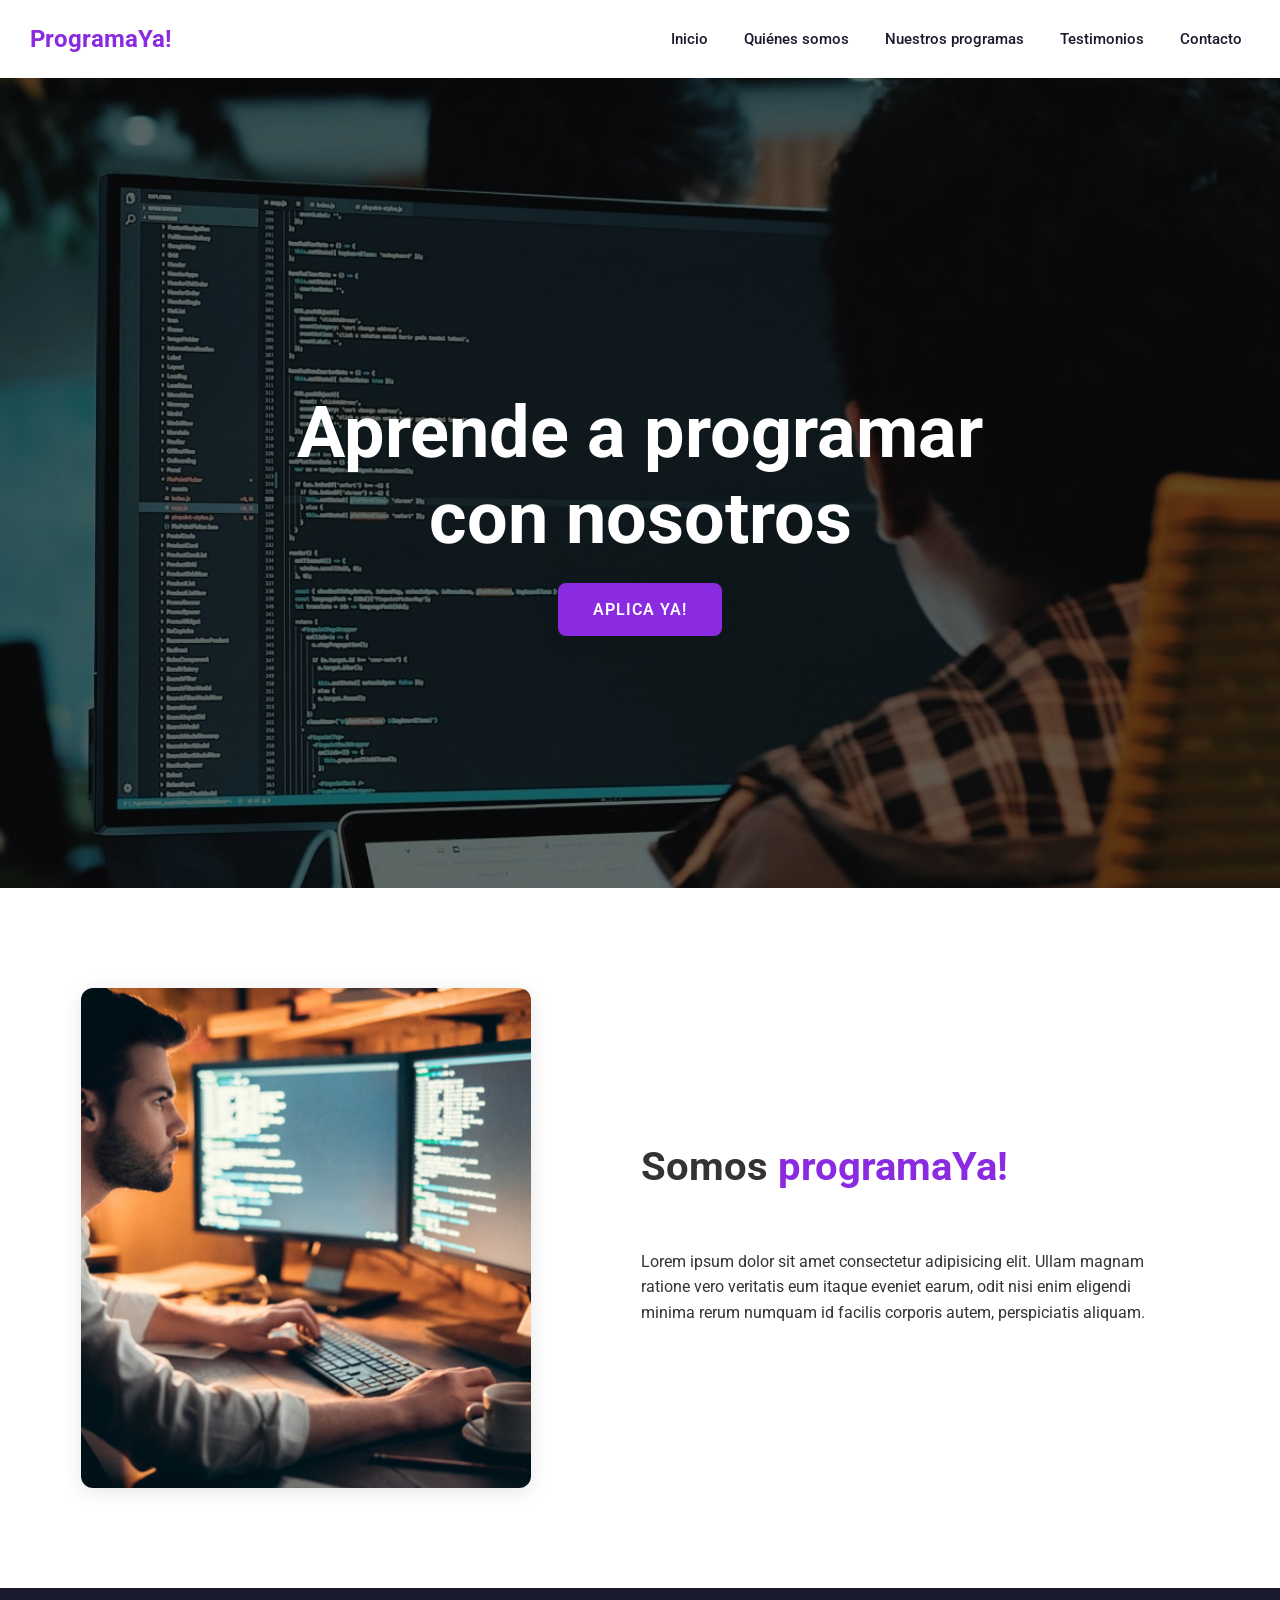
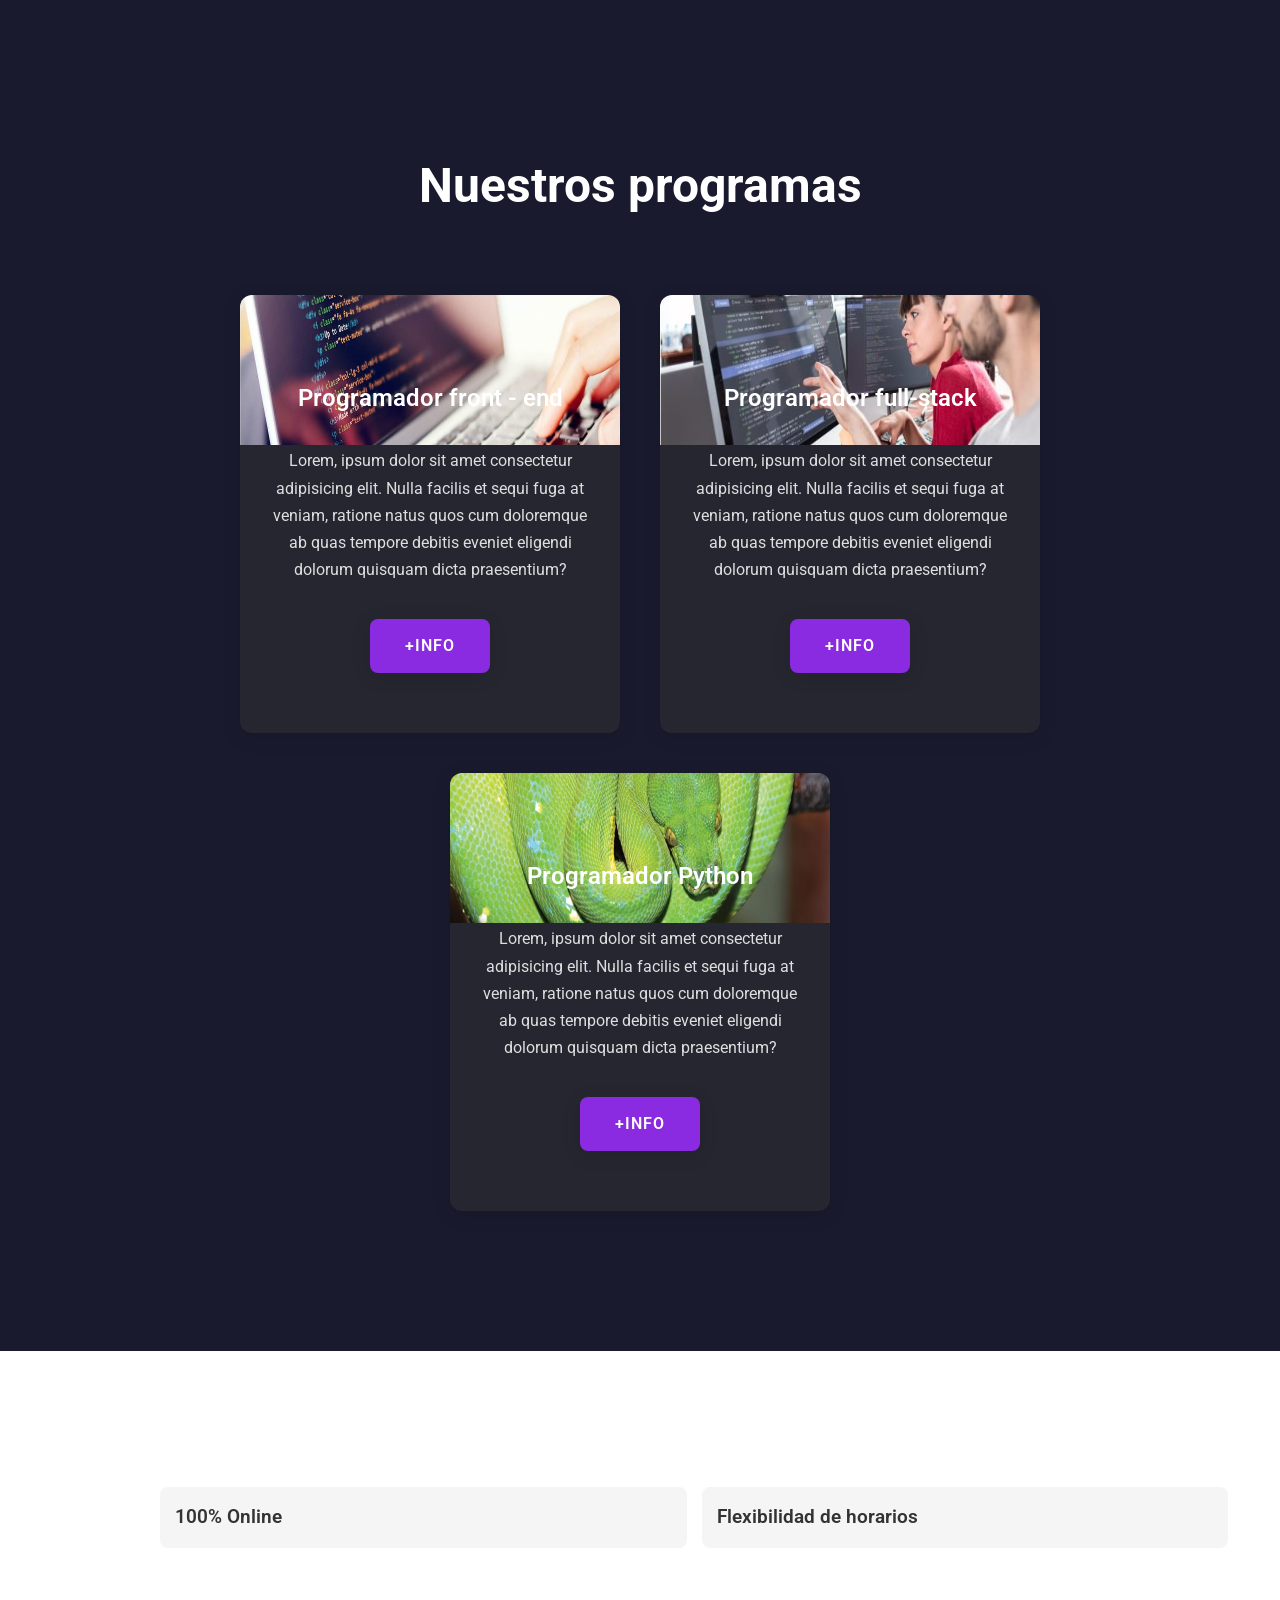
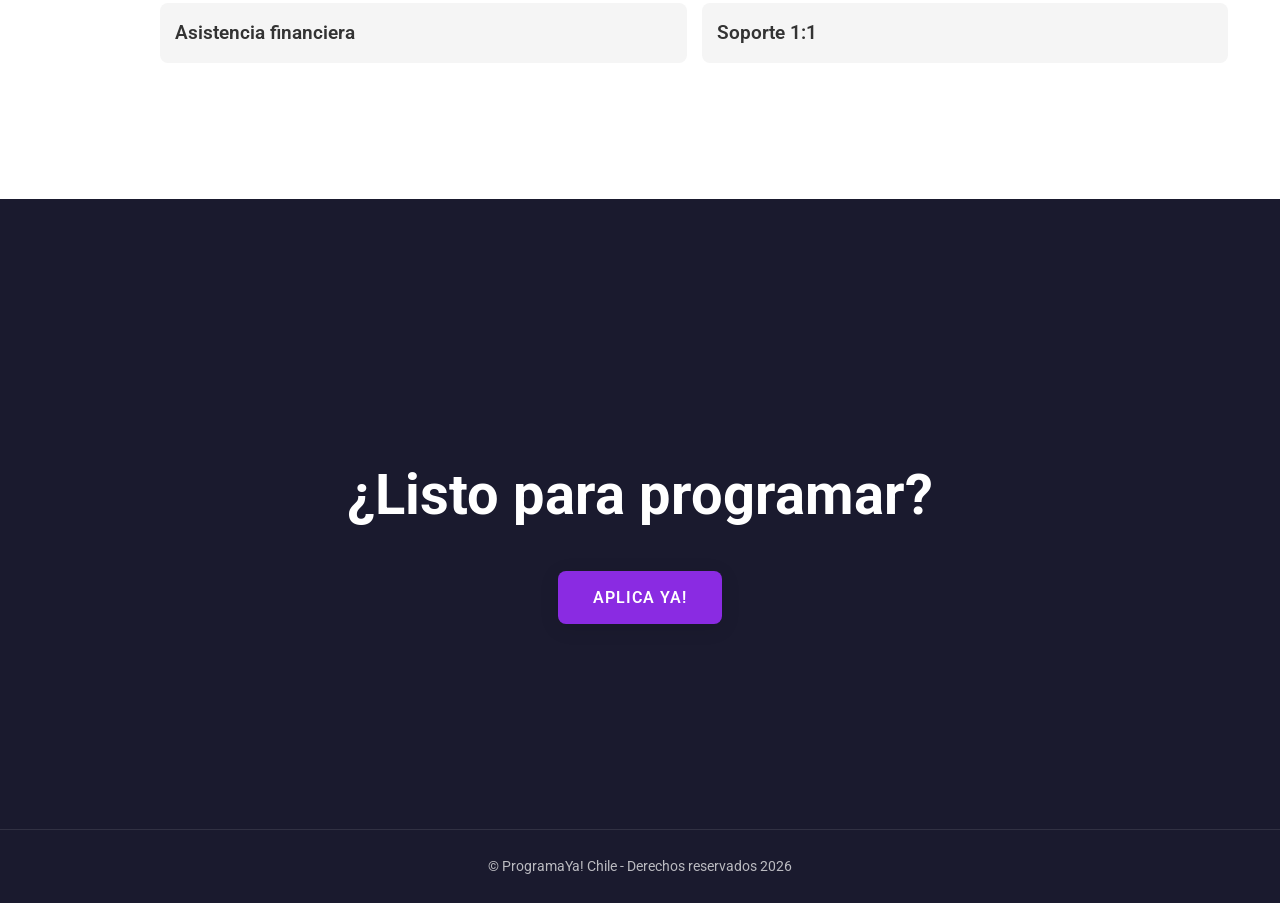
==== index.html @ 59000d9f "Initial commit - ProgramaYa! website" ====
<!DOCTYPE html>
<html lang="es">
  <head>
    <meta charset="UTF-8" />
    <meta name="viewport" content="width=device-width, initial-scale=1.0" />
    <meta name="description" content="Aprende a programar con ProgramaYa! Cursos de Front-end, Full-stack y Python. 100% Online con soporte personalizado." />
    <meta name="keywords" content="programación, cursos de programación, front-end, full-stack, python, desarrollo web" />
    <meta name="author" content="ProgramaYa!" />
    <meta name="robots" content="index, follow" />
    <title>ProgramaYa! - Aprende a Programar</title>
    <link rel="stylesheet" href="index.css" />
    <link rel="preconnect" href="https://fonts.googleapis.com">
    <link rel="preconnect" href="https://fonts.gstatic.com" crossorigin>
    <link href="https://fonts.googleapis.com/css2?family=Roboto:wght@300;400;700&display=swap" rel="stylesheet">
  </head>
  <body>
    <header>
      <div class="container">
        <p class="logo">ProgramaYa!</p>
        <nav>
          <a href="index.html">Inicio</a>
          <a href="#somos-proya">Quiénes somos</a>
          <a href="programas.html">Nuestros programas</a>
          <a href="testimonios.html">Testimonios</a>
          <a href="contacto.html">Contacto</a>
        </nav>
      </div>
    </header>
    <section id="hero">
      <h1>Aprende a programar <br />con nosotros</h1>
      <a href="contacto.html" class="btn">APLICA YA!</a>
    </section>
    <section id="somos-proya">
      <div class="container">
        <div class="container-img"></div>
        <div class="texto">
          <h2>Somos <strong class="color-acento">programaYa!</strong></h2>
          <p>
            Lorem ipsum dolor sit amet consectetur adipisicing elit. Ullam
            magnam ratione vero veritatis eum itaque eveniet earum, odit nisi
            enim eligendi minima rerum numquam id facilis corporis autem,
            perspiciatis aliquam.
          </p>
        </div>
      </div>
    </section>
    <section id="nuestros-programas">
      <div class="container">
        <h2>Nuestros programas</h2>
        <div class="programas">
          <div class="carta">
            <h3>Programador front  - end</h3>
            <p>
              Lorem, ipsum dolor sit amet consectetur adipisicing elit. Nulla
              facilis et sequi fuga at veniam, ratione natus quos cum doloremque
              ab quas tempore debitis eveniet eligendi dolorum quisquam dicta
              praesentium?
            </p>
            <a href="programas.html" class="btn">+info</a>
          </div>
          <div class="carta">
            <h3>Programador full-stack</h3>
            <p>
              Lorem, ipsum dolor sit amet consectetur adipisicing elit. Nulla
              facilis et sequi fuga at veniam, ratione natus quos cum doloremque
              ab quas tempore debitis eveniet eligendi dolorum quisquam dicta
              praesentium?
            </p>
            <a href="programas.html" class="btn">+info</a>
          </div>
          <div class="carta">
            <h3>Programador Python</h3>
            <p>
              Lorem, ipsum dolor sit amet consectetur adipisicing elit. Nulla
              facilis et sequi fuga at veniam, ratione natus quos cum doloremque
              ab quas tempore debitis eveniet eligendi dolorum quisquam dicta
              praesentium?
            </p>
            <a href="programas.html" class="btn">+info</a>
          </div>
        </div>
      </div>
    </section>
      <section id="caracteristicas">
        <div class="container">
          <ul>
            <li>100% Online</li>
            <li>Flexibilidad de horarios</li>
            <li>Asistencia financiera</li>
            <li>Soporte 1:1</li>
          </ul>
        </div>
      </section>
      <section id="final">
        <h2>¿Listo para programar?</h2>
        <a href="contacto.html" class="btn">APLICA YA!</a>
      </section>
      <footer>
        <div class="container">
          <p>&copy; ProgramaYa! Chile - Derechos reservados 2026</p>
        </div>
      </footer>
  </body>
</html>
---- index.css ----
* {
    box-sizing: border-box;
}

:root {
    --primary: blueviolet;
    --primary-dark: rgb(101, 64, 144);
    --dark: #1a1a2e;
    --light: #f5f5f5;
    --gray: #666;
    --white: #fff;
    --shadow: 0 4px 20px rgba(0, 0, 0, 0.1);
    --shadow-hover: 0 8px 30px rgba(138, 43, 226, 0.2);
}

body {
    margin: 0;
    font-family: 'Roboto', sans-serif;
    color: #333;
    line-height: 1.6;
    background-color: var(--white);
}

h1 { font-size: 3em; font-weight: 700;}
h2 { font-size: 2.5em; font-weight: 700;}
h3 { font-size: 1.5em; font-weight: 600;}
p { font-size: 1em;}
ul { list-style-type: none;}
li { font-size: 1.5em;}
  
button {
    transition: all 0.3s ease;
    font-size: 1em;
    font-weight: 600;
    padding: 14px 35px;
    border-radius: 8px;
    border: none;
    box-shadow: var(--shadow);
    color: #fff;
    background-color: var(--primary);
    cursor: pointer;
    text-transform: uppercase;
    letter-spacing: 1px;
}

button:hover {
    background-color: var(--primary-dark);
    transform: translateY(-2px);
    box-shadow: var(--shadow-hover);
}

body {
    margin: 0;
    font-family: 'Roboto', sans-serif;
}

h1 { font-size: 3em;}
h2 { font-size: 2.5em;}
h3 { font-size: 1.5em;}
p { font-size: 1em;}
ul { list-style-type: none;}
li { font-size: 1.5em;}
 
button {
    transition: background-color 0.3s ease;
    font-size: 1.5em;
    padding: 10px 30px;
    border-radius: 15px;
    border: solid 1px rgba(0, 0, 0, 0.5);
    box-shadow:  2px 2px 2px rgba(0, 0, 0, 0.5);
    color: #fff;
    background-color: blueviolet;
    cursor:  pointer;
    text-decoration: none;
    display: inline-block;
}

.btn {
    transition: all 0.3s ease;
    font-size: 1em;
    font-weight: 600;
    padding: 14px 35px;
    border-radius: 8px;
    border: none;
    box-shadow: var(--shadow);
    color: #fff;
    background-color: var(--primary);
    cursor: pointer;
    text-decoration: none;
    display: inline-block;
    text-transform: uppercase;
    letter-spacing: 1px;
}

.btn:hover {
    background-color: var(--primary-dark);
    transform: translateY(-2px);
    box-shadow: var(--shadow-hover);
}

button:hover {
    background-color: rgb(101, 64, 144);
}

.btn:hover {
    background-color: rgb(101, 64, 144);
}


.container {
    max-width: 1400px;
    margin: auto;
}

header {
    background-color: var(--white);
    box-shadow: var(--shadow);
    position: sticky;
    top: 0;
    z-index: 1000;
}

header .logo {
    margin: 0;
    padding: 20px 30px;
    color: var(--primary);
    font-size: 1.5em;
    font-weight: 700;
}

header .container {
    display: flex;
    flex-direction: column;
    align-items: center;
}

header nav {
    display: flex;
    flex-direction: column;
    align-items: center;
    padding-bottom: 20px;
}

header nav a  {
    transition: all 0.3s ease;
    padding: 10px 18px;
    text-decoration: none;
    color: var(--dark);
    font-weight: 500;
    font-size: 0.95em;
}

header nav a:hover {
    color: var(--primary);
}

#hero {
    display: flex;
    flex-direction: column;
    align-items: center;
    text-align: center;
    height: 90vh;
    justify-content: center;
    background-image: linear-gradient(
        0deg,
        rgba(0, 0 ,0, 0.5),
        rgba(0, 0, 0, 0.5)
    )
    ,url(media/hero.jpg);
    background-repeat: no-repeat;
    background-size: cover;
    background-position: center center;
    padding: 0 20px;
}

#hero h1 {
    color: #fff;
    margin-bottom: 20px;
    line-height: 1.2;
}

#hero p {
    color: rgba(255, 255, 255, 0.9);
    font-size: 1.3em;
    margin-bottom: 30px;
    max-width: 600px;
}

#hero button {
    font-size: 1.1em;
}

#somos-proya .container {
    text-align: center;
    padding: 100px 12px;
    max-width: 1200px;
    margin: 0 auto;
}

.color-acento {
    color: var(--primary);
}

#nuestros-programas {
   background-color: var(--dark);
   color: #fff;
   text-align: center;
   padding: 100px 0;
}

#nuestros-programas .container {
    padding: 20px 12px;
    max-width: 1400px;
    margin: 0 auto;
}

#nuestros-programas p {
    display: none;
}

.carta:first-child {
    background-image: linear-gradient(
        0deg,
        rgba(0, 0, 0, 0.5),
        rgba(0, 0, 0, 0.5)
    )
    ,url(media/front-end.jpg);
    background-size: cover;
    background-position: center center;
}

.carta:nth-child(2) {
    background-image: linear-gradient(
        0deg, 
        rgba(0, 0, 0, 0.5),
        rgba(0, 0, 0, 0.5)
    )
    ,url(media/full-stack.jpg);
    background-size: cover;
    background-position: center center;
}

.carta:nth-child(3) {
    background-image: linear-gradient(
        0deg,
        rgba(0, 0, 0, 0.5),
        rgba(0, 0, 0, 0.5)
    )
    ,url(media/python.jpg);
    background-size: cover;
    background-position: center center;

}

#nuestros-programas .carta {
    padding: 60px 30px;
    margin: 20px;
    border-radius: 12px;
    transition: transform 0.3s ease, box-shadow 0.3s ease;
    background-color: rgba(255, 255, 255, 0.05);
}

#nuestros-programas .carta:hover {
    transform: translateY(-10px);
    box-shadow: 0 20px 40px rgba(0, 0, 0, 0.3);
}

#nuestros-programas .carta h3 {
    margin-bottom: 20px;
    font-size: 1.5em;
}

#nuestros-programas .carta p {
    line-height: 1.7;
    opacity: 0.85;
}

#nuestros-programas .carta button {
    margin-top: 20px;
    font-size: 0.9em;
    padding: 12px 25px;
}

#caracteristicas .container {
    text-align: center;
    padding: 100px 12px;
    max-width: 1200px;
    margin: 0 auto;
}

#caracteristicas li {
    margin: 20px 0;
    font-weight: 600;
    font-size: 1.2em;
    padding: 15px;
    background-color: var(--light);
    border-radius: 8px;
    transition: all 0.3s ease;
}

#caracteristicas li:hover {
    background-color: var(--primary);
    color: var(--white);
    transform: scale(1.02);
}

#final {
    background-color: var(--dark);
    color: #fff;
    display: flex;
    flex-direction: column;
    align-items: center;
    height: 70vh;
    justify-content: center;
    text-align: center;
    padding: 0 20px;
}

#final h2 {
    font-size: 2.5em;
    margin-bottom: 30px;
}

footer {
    background-color: var(--dark);
    border-top: 1px solid rgba(255, 255, 255, 0.1);
}

footer p {
    margin: 0;
    color: rgba(255, 255, 255, 0.7);
    padding: 25px;
    text-align: center;
    font-size: 0.9em;
}

footer .container {
    display: flex;
    justify-content: center;
    height: auto;
    align-items: center;
}

@media screen and (min-width: 700px) {
    header .container {
        flex-direction: row;
        justify-content: space-between;
        max-width: 1400px;
        margin: 0 auto;
    }
    header nav {
        flex-direction: row;
         padding-bottom: 0;
         padding-right: 20px;
    }

    #hero h1 {
        font-size: 4rem;
    }
    
    #hero p {
        font-size: 1.5em;
    }

    #somos-proya .container {
        display: flex;
        justify-content: space-evenly;
        align-items: center;
        gap: 50px;
    }

    #somos-proya .texto {
        width: 50%;
        max-width: 700px;
        text-align: initial;
        padding: 30px;
        display: flex;
        flex-direction: column;
        justify-content: center;
    }

    #somos-proya h2 {
        margin-top: 0;
    }

    #somos-proya .container-img {
        background-image: url(media/somos-proya.jpg);
        height: 450px;
        width: 400px;
        background-size: cover;
        background-position: center center;
        border-radius: 12px;
        box-shadow: var(--shadow);
    }

    #nuestros-programas h2 {
        font-size: 3rem;
        margin-bottom: 50px;
    }

    #nuestros-programas .programas {
        display: flex;
        justify-content: center;
        flex-wrap: wrap;
    }

    .carta:first-child{
        background-image: url(media/front-end-cropped.jpg);
    }
    .carta:nth-child(2) {
        background-image: url(media/full-stack-cropped.jpg);
    }
    .carta:nth-child(3) {
        background-image: url(media/python-cropped.jpg);
    }

    #nuestros-programas h3 {
        font-size: 1.5rem;
    }

    #nuestros-programas p {
        display: block;
       padding-bottom: 20px;
       margin-top: 30px;
    }

    #nuestros-programas .carta {
        background-size: 100% 150px;
        background-repeat: no-repeat;
        background-position-y: 0;
        background-color: rgba(50, 50, 50, 0.5);
        box-shadow: var(--shadow);
        max-width: 380px;
    }
    #caracteristicas  {
    }
    

    #caracteristicas .container  {
        text-align: initial;
        padding-left: 80px;
    }
    
    #caracteristicas ul {
        display: grid;
        grid-template-columns: repeat(2, 1fr);
        gap: 15px;
    }
    
    #final h2 {
        font-size: 3.5rem;
    }

    #final button {
        font-size: 1.2rem;
    }
    footer .container {
        justify-content: center;
    }

}

@media screen and (min-width: 1200px) {
    #hero h1 {
        font-size: 4.5rem;
    }
    
    #somos-proya .container-img {
        height: 500px;
        width: 450px;
    }
}

/* Estilos para página de contacto */
#contacto-hero {
    display: flex;
    flex-direction: column;
    align-items: center;
    text-align: center;
    height: 40vh;
    justify-content: center;
    background-image: linear-gradient(
        0deg,
        rgba(0, 0,0,0.5),
        rgba(0, 0,0,0.5)
    )
    ,url(media/hero.jpg);
    background-repeat: no-repeat;
    background-size: cover;
    background-position: center center;
}

#contacto-hero h1 {
    color: #fff;
    font-size: 3em;
    margin-bottom: 10px;
}

#contacto-hero p {
    color: rgba(255, 255, 255, 0.9);
    font-size: 1.2em;
}

#contacto {
    padding: 80px 12px;
    background-color: #fff;
}

.contacto-grid {
    display: flex;
    flex-direction: column;
    gap: 40px;
    max-width: 1200px;
    margin: 0 auto;
}

.contacto-info {
    padding: 40px;
    background-color: var(--light);
    border-radius: 12px;
    box-shadow: var(--shadow);
}

.contacto-info h2 {
    color: var(--primary);
    margin-top: 0;
    margin-bottom: 30px;
}

.info-item {
    margin-bottom: 30px;
}

.info-item h3 {
    color: var(--primary);
    margin-bottom: 8px;
    font-size: 1.1em;
}

.info-item p {
    margin: 0;
    color: #333;
    font-size: 1em;
}

.contacto-form {
    padding: 40px;
    background-color: var(--light);
    border-radius: 12px;
    box-shadow: var(--shadow);
}

.contacto-form h2 {
    color: var(--primary);
    margin-top: 0;
    margin-bottom: 30px;
}

.form-group {
    margin-bottom: 25px;
}

.form-group label {
    display: block;
    margin-bottom: 10px;
    font-weight: 600;
    color: #333;
    font-size: 0.95em;
}

.form-group input,
.form-group select,
.form-group textarea {
    width: 100%;
    padding: 14px;
    border: 2px solid #e0e0e0;
    border-radius: 8px;
    font-family: 'Roboto', sans-serif;
    font-size: 1em;
    box-sizing: border-box;
    transition: all 0.3s ease;
}

.form-group input:focus,
.form-group select:focus,
.form-group textarea:focus {
    outline: none;
    border-color: var(--primary);
    box-shadow: 0 0 0 3px rgba(138, 43, 226, 0.1);
}

.form-group textarea {
    resize: vertical;
    min-height: 120px;
}

#mapa {
    padding: 80px 12px;
    text-align: center;
    background-color: var(--light);
}

#mapa h2 {
    color: var(--primary);
    margin-bottom: 30px;
}

.mapa-placeholder {
    width: 100%;
    height: 450px;
    background-color: #e0e0e0;
    border-radius: 12px;
    display: flex;
    align-items: center;
    justify-content: center;
    box-shadow: var(--shadow);
}

.mapa-placeholder p {
    color: #666;
    font-size: 1.2em;
}

@media screen and (min-width: 768px) {
    .contacto-grid {
        flex-direction: row;
    }
    
    .contacto-info,
    .contacto-form {
        flex: 1;
    }
    
    #contacto-hero h1 {
        font-size: 3.5em;
    }
}

/* Estilos para página de programas */
#programas-hero {
    display: flex;
    flex-direction: column;
    align-items: center;
    text-align: center;
    height: 40vh;
    justify-content: center;
    background-image: linear-gradient(
        0deg,
        rgba(0, 0,0,0.5),
        rgba(0, 0,0,0.5)
    )
    ,url(media/hero.jpg);
    background-repeat: no-repeat;
    background-size: cover;
    background-position: center center;
}

#programas-hero h1 {
    color: #fff;
    font-size: 3em;
    margin-bottom: 10px;
}

#programas-hero p {
    color: rgba(255, 255, 255, 0.9);
    font-size: 1.2em;
}

#programas-detalle {
    padding: 80px 12px;
    background-color: #fff;
}

.programa-detalle {
    display: flex;
    flex-direction: column;
    gap: 30px;
    margin-bottom: 80px;
    padding: 40px;
    background-color: var(--light);
    border-radius: 12px;
    box-shadow: var(--shadow);
}

.programa-imagen img {
    width: 100%;
    height: 280px;
    object-fit: cover;
    border-radius: 10px;
}

.programa-info h2 {
    margin-top: 20px;
    margin-bottom: 10px;
}

.programa-info .duracion {
    color: var(--primary);
    font-weight: 600;
    margin-bottom: 15px;
    display: inline-block;
    padding: 5px 15px;
    background-color: rgba(138, 43, 226, 0.1);
    border-radius: 20px;
    font-size: 0.9em;
}

.programa-info .descripcion {
    line-height: 1.7;
    margin-bottom: 25px;
    color: #555;
}

.programa-info h3 {
    color: var(--primary);
    margin-bottom: 15px;
}

.temario {
    list-style-type: none;
    padding: 0;
    margin-bottom: 30px;
    display: grid;
    grid-template-columns: repeat(auto-fit, minmax(200px, 1fr));
    gap: 12px;
}

.temario li {
    font-size: 0.95em;
    margin-bottom: 0;
    padding: 12px 15px;
    background-color: #fff;
    border-radius: 6px;
    border-left: 3px solid var(--primary);
}

.programa-precios {
    margin-bottom: 25px;
    padding: 20px;
    background-color: #fff;
    border-radius: 10px;
    box-shadow: var(--shadow);
}

.programa-precios .precio {
    font-size: 2.2em;
    font-weight: 700;
    color: var(--primary);
    margin: 0;
}

.programa-precios .precio-original {
    font-size: 1.1em;
    color: #999;
    text-decoration: line-through;
    margin: 8px 0;
}

.programa-precios .nota {
    font-size: 0.9em;
    color: #666;
    margin: 8px 0 0 0;
}

@media screen and (min-width: 768px) {
    #programas-hero h1 {
        font-size: 3.5em;
    }
    
    .programa-detalle {
        flex-direction: row;
        align-items: flex-start;
    }
    
    .programa-invertido {
        flex-direction: row-reverse;
    }
    
    .programa-imagen {
        flex: 1;
    }
    
    .programa-imagen img {
        height: 380px;
    }
    
    .programa-info {
        flex: 1;
        padding: 0 40px;
    }
}

/* Estilos para navegación activa */
nav a.active {
    color: blueviolet;
}

/* Estilos para página de testimonios */
#testimonios-hero {
    display: flex;
    flex-direction: column;
    align-items: center;
    text-align: center;
    height: 40vh;
    justify-content: center;
    background-image: linear-gradient(
        0deg,
        rgba(0, 0,0,0.5),
        rgba(0, 0,0,0.5)
    )
    ,url(media/hero.jpg);
    background-repeat: no-repeat;
    background-size: cover;
    background-position: center center;
}

#testimonios-hero h1 {
    color: #fff;
    font-size: 3em;
    margin-bottom: 10px;
}

#testimonios-hero p {
    color: rgba(255, 255, 255, 0.9);
    font-size: 1.2em;
}

#testimonios {
    padding: 80px 12px;
    background-color: #fff;
}

#testimonios h2 {
    text-align: center;
    color: var(--primary);
    margin-bottom: 50px;
    font-size: 2.5em;
}

.testimonios-grid {
    display: grid;
    grid-template-columns: 1fr;
    gap: 30px;
    max-width: 1400px;
    margin: 0 auto;
}

.testimonio-card {
    background-color: var(--light);
    border-radius: 12px;
    padding: 35px;
    box-shadow: var(--shadow);
    transition: all 0.3s ease;
    border: 1px solid transparent;
}

.testimonio-card:hover {
    transform: translateY(-8px);
    box-shadow: var(--shadow-hover);
    border-color: var(--primary);
}

.testimonio-contenido {
    margin-bottom: 25px;
}

.testimonio-texto {
    font-size: 1.05em;
    line-height: 1.7;
    font-style: italic;
    margin-bottom: 18px;
    color: #444;
}

.estrellas {
    color: #ffc107;
    font-size: 1.3em;
    letter-spacing: 3px;
}

.testimonio-autor {
    display: flex;
    align-items: center;
    gap: 18px;
    border-top: 1px solid #e0e0e0;
    padding-top: 22px;
}

.testimonio-autor img {
    width: 70px;
    height: 70px;
    border-radius: 50%;
    object-fit: cover;
    border: 3px solid var(--primary);
}

.autor-info h3 {
    margin: 0;
    font-size: 1.1em;
    color: #333;
    font-weight: 600;
}

.autor-info p {
    margin: 5px 0 0 0;
    font-size: 0.9em;
    color: #666;
}

.autor-info .programa {
    color: var(--primary);
    font-weight: 600;
}

#stats {
    padding: 80px 12px;
    background: linear-gradient(135deg, var(--primary), #6a0dad);
    color: #fff;
}

.stats-grid {
    display: grid;
    grid-template-columns: repeat(2, 1fr);
    gap: 30px;
    max-width: 1200px;
    margin: 0 auto;
    text-align: center;
}

.stat-item h3 {
    font-size: 3.5em;
    margin: 0;
    font-weight: 700;
}

.stat-item p {
    font-size: 1.1em;
    margin: 10px 0 0 0;
    opacity: 0.95;
}

@media screen and (min-width: 768px) {
    #testimonios-hero h1 {
        font-size: 3.5em;
    }
    
    .testimonios-grid {
        grid-template-columns: repeat(2, 1fr);
    }
}

@media screen and (min-width: 1024px) {
    .testimonios-grid {
        grid-template-columns: repeat(3, 1fr);
    }
    
    .stats-grid {
        grid-template-columns: repeat(4, 1fr);
    }
}
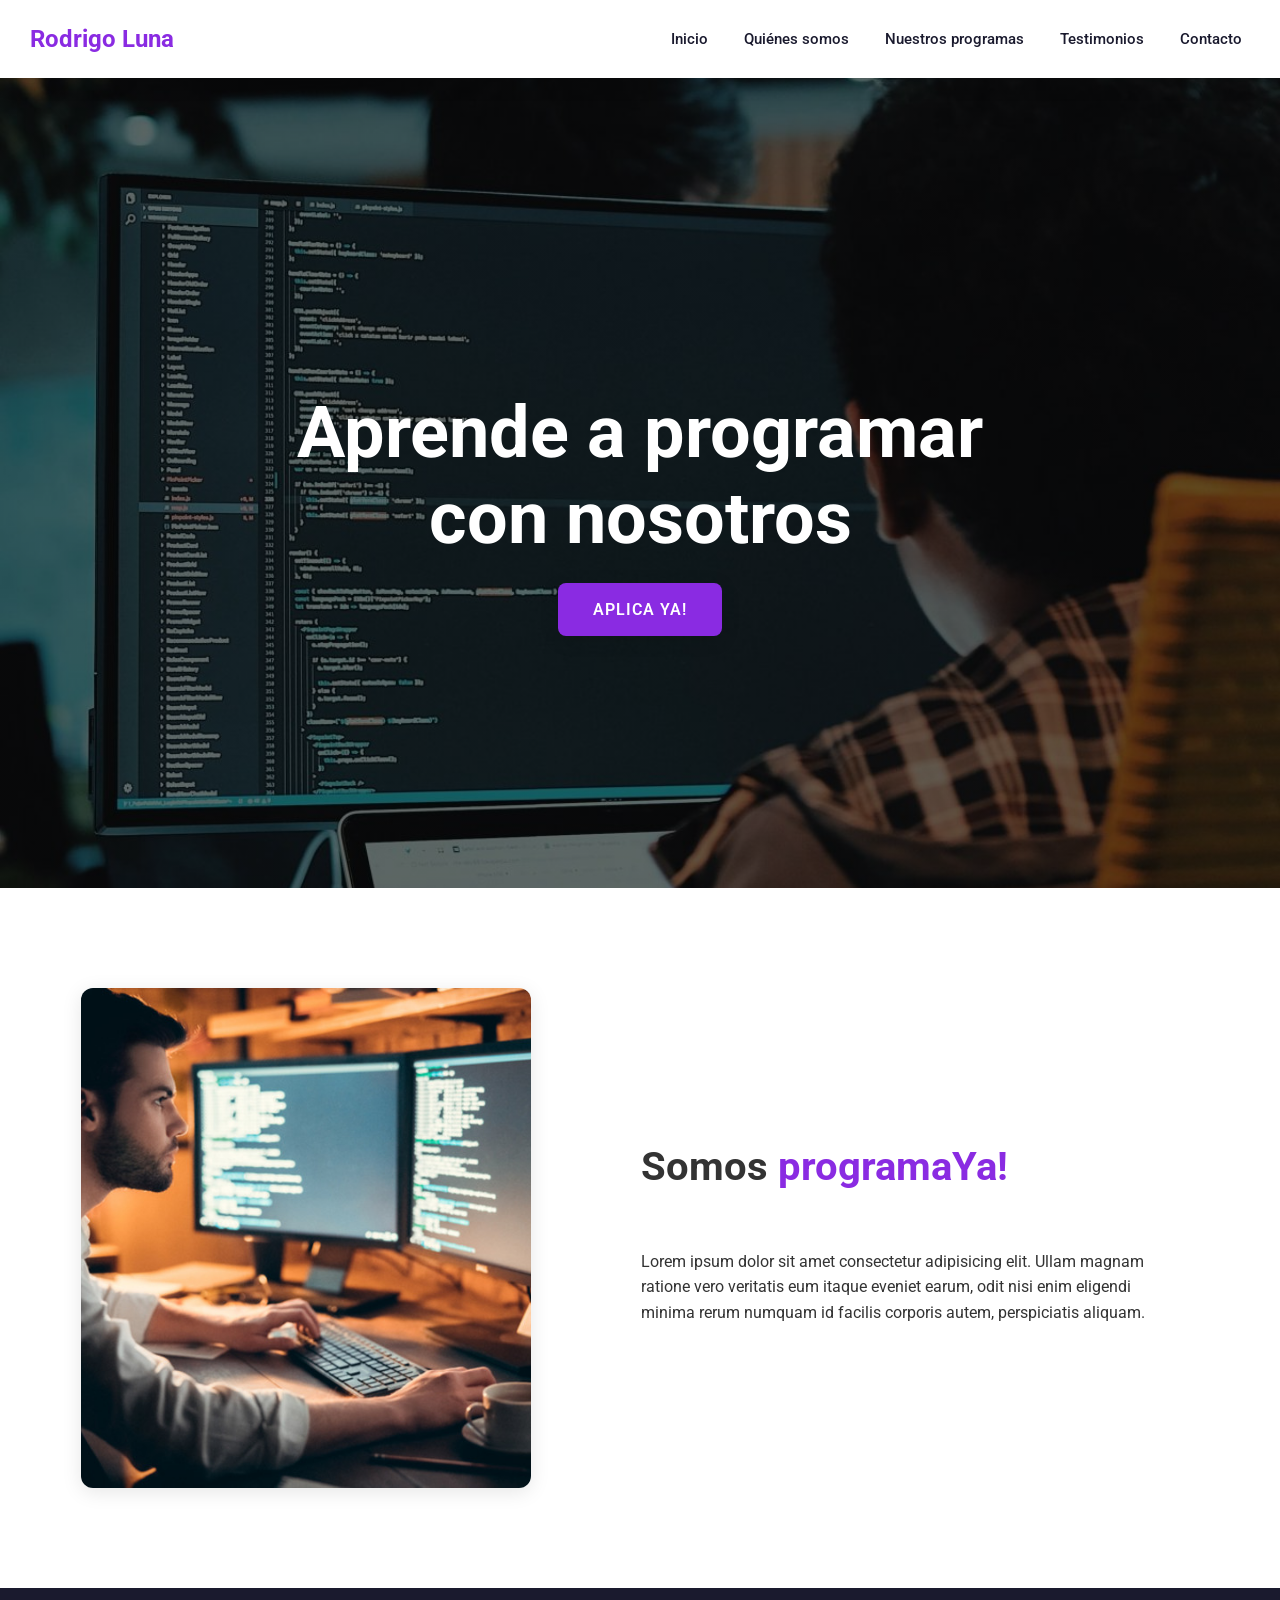
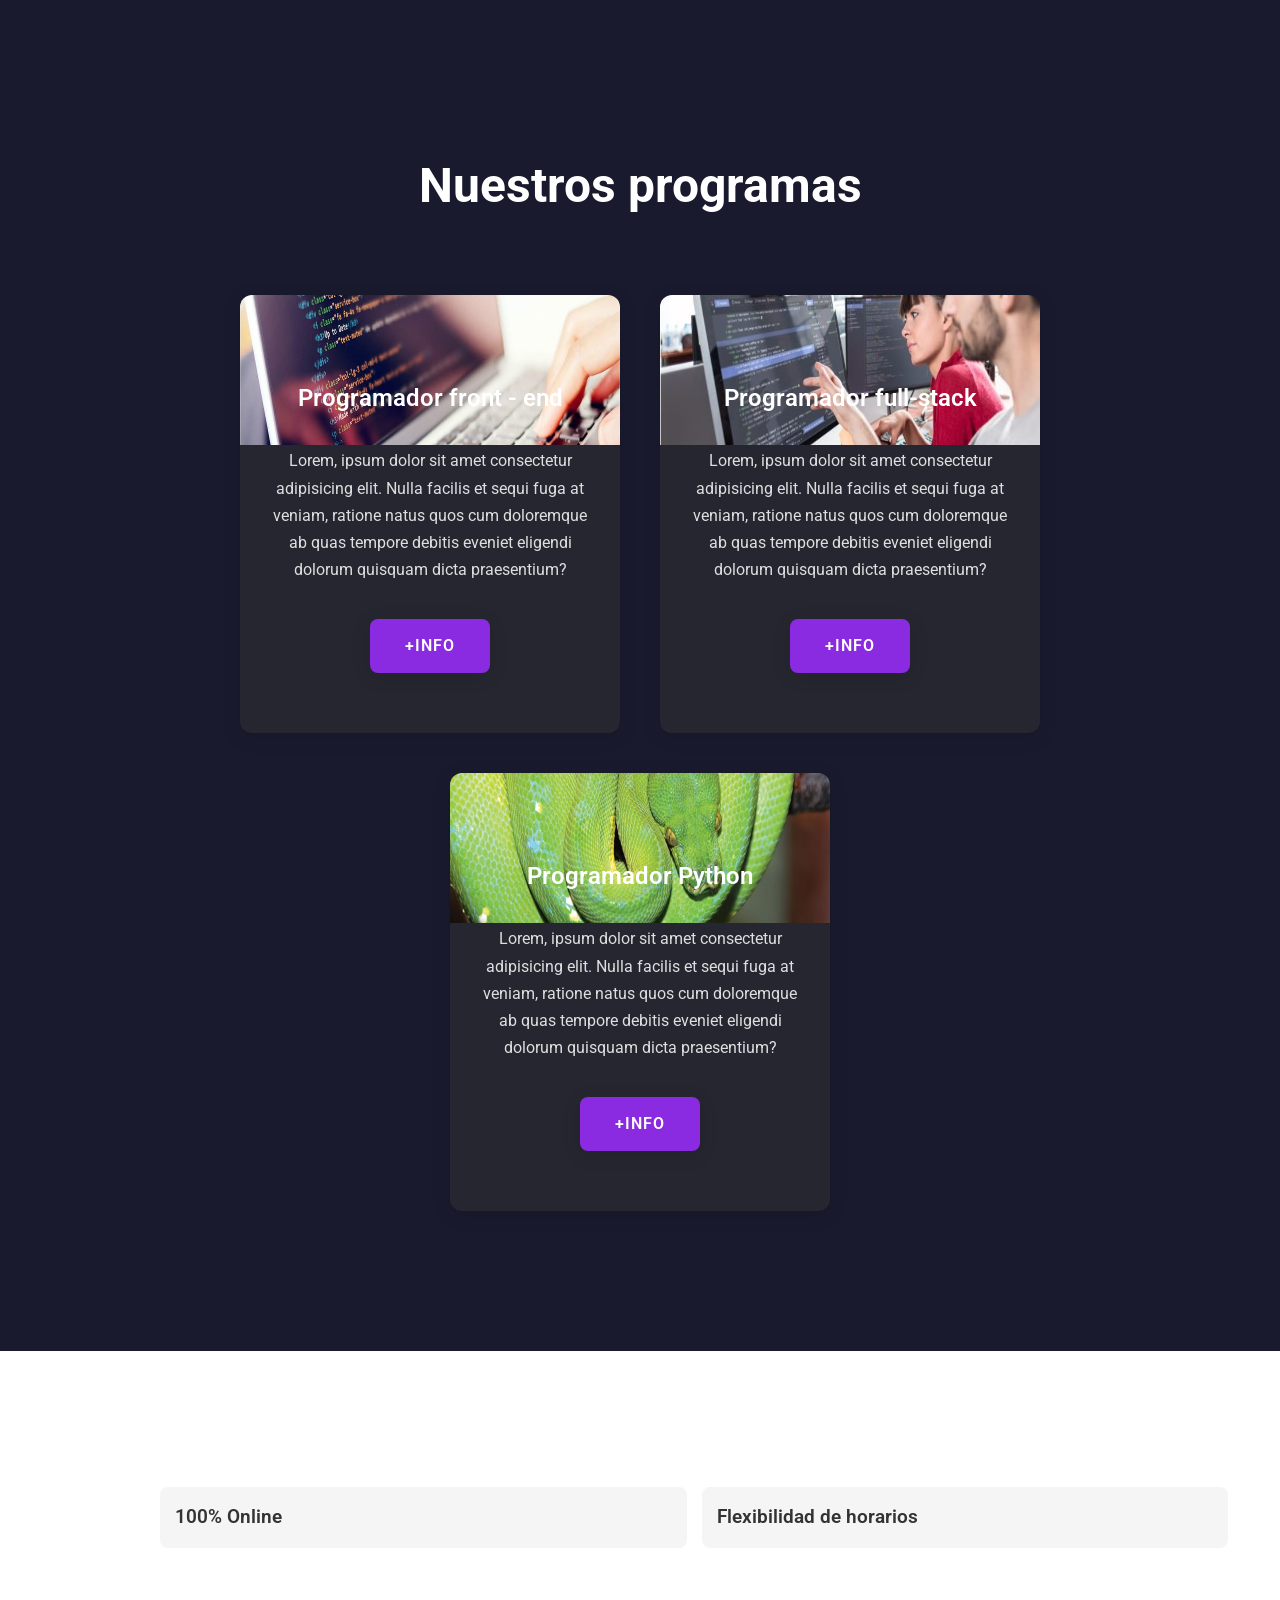
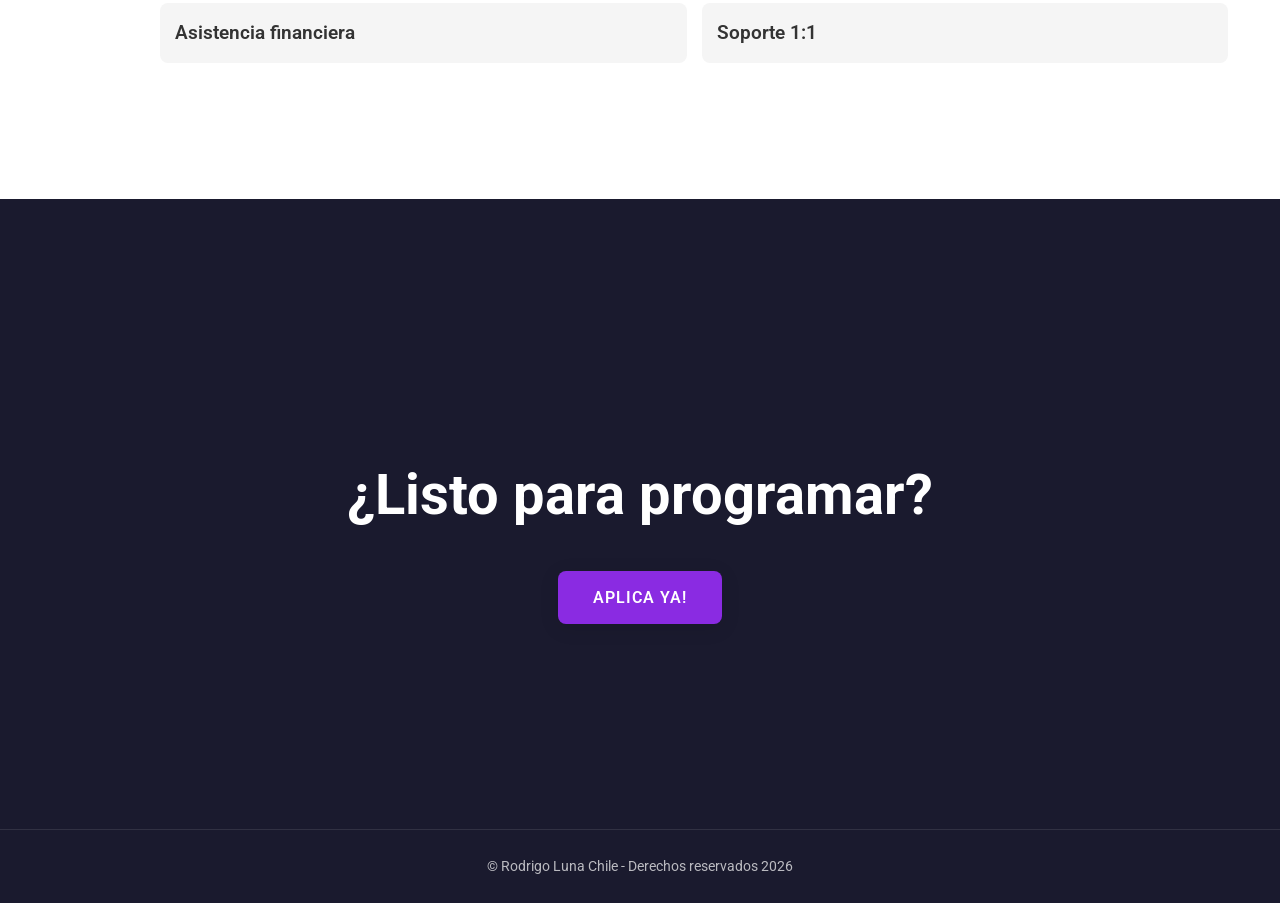
==== commit dcbc533e: "Update brand name to Rodrigo Luna" ====
--- a/index.html
+++ b/index.html
@@ -3,11 +3,11 @@
   <head>
     <meta charset="UTF-8" />
     <meta name="viewport" content="width=device-width, initial-scale=1.0" />
-    <meta name="description" content="Aprende a programar con ProgramaYa! Cursos de Front-end, Full-stack y Python. 100% Online con soporte personalizado." />
+    <meta name="description" content="Aprende a programar con Rodrigo Luna Cursos de Front-end, Full-stack y Python. 100% Online con soporte personalizado." />
     <meta name="keywords" content="programación, cursos de programación, front-end, full-stack, python, desarrollo web" />
-    <meta name="author" content="ProgramaYa!" />
+    <meta name="author" content="Rodrigo Luna" />
     <meta name="robots" content="index, follow" />
-    <title>ProgramaYa! - Aprende a Programar</title>
+    <title>Rodrigo Luna - Aprende a Programar</title>
     <link rel="stylesheet" href="index.css" />
     <link rel="preconnect" href="https://fonts.googleapis.com">
     <link rel="preconnect" href="https://fonts.gstatic.com" crossorigin>
@@ -16,7 +16,7 @@
   <body>
     <header>
       <div class="container">
-        <p class="logo">ProgramaYa!</p>
+        <p class="logo">Rodrigo Luna</p>
         <nav>
           <a href="index.html">Inicio</a>
           <a href="#somos-proya">Quiénes somos</a>
@@ -97,7 +97,7 @@
       </section>
       <footer>
         <div class="container">
-          <p>&copy; ProgramaYa! Chile - Derechos reservados 2026</p>
+          <p>&copy; Rodrigo Luna Chile - Derechos reservados 2026</p>
         </div>
       </footer>
   </body>
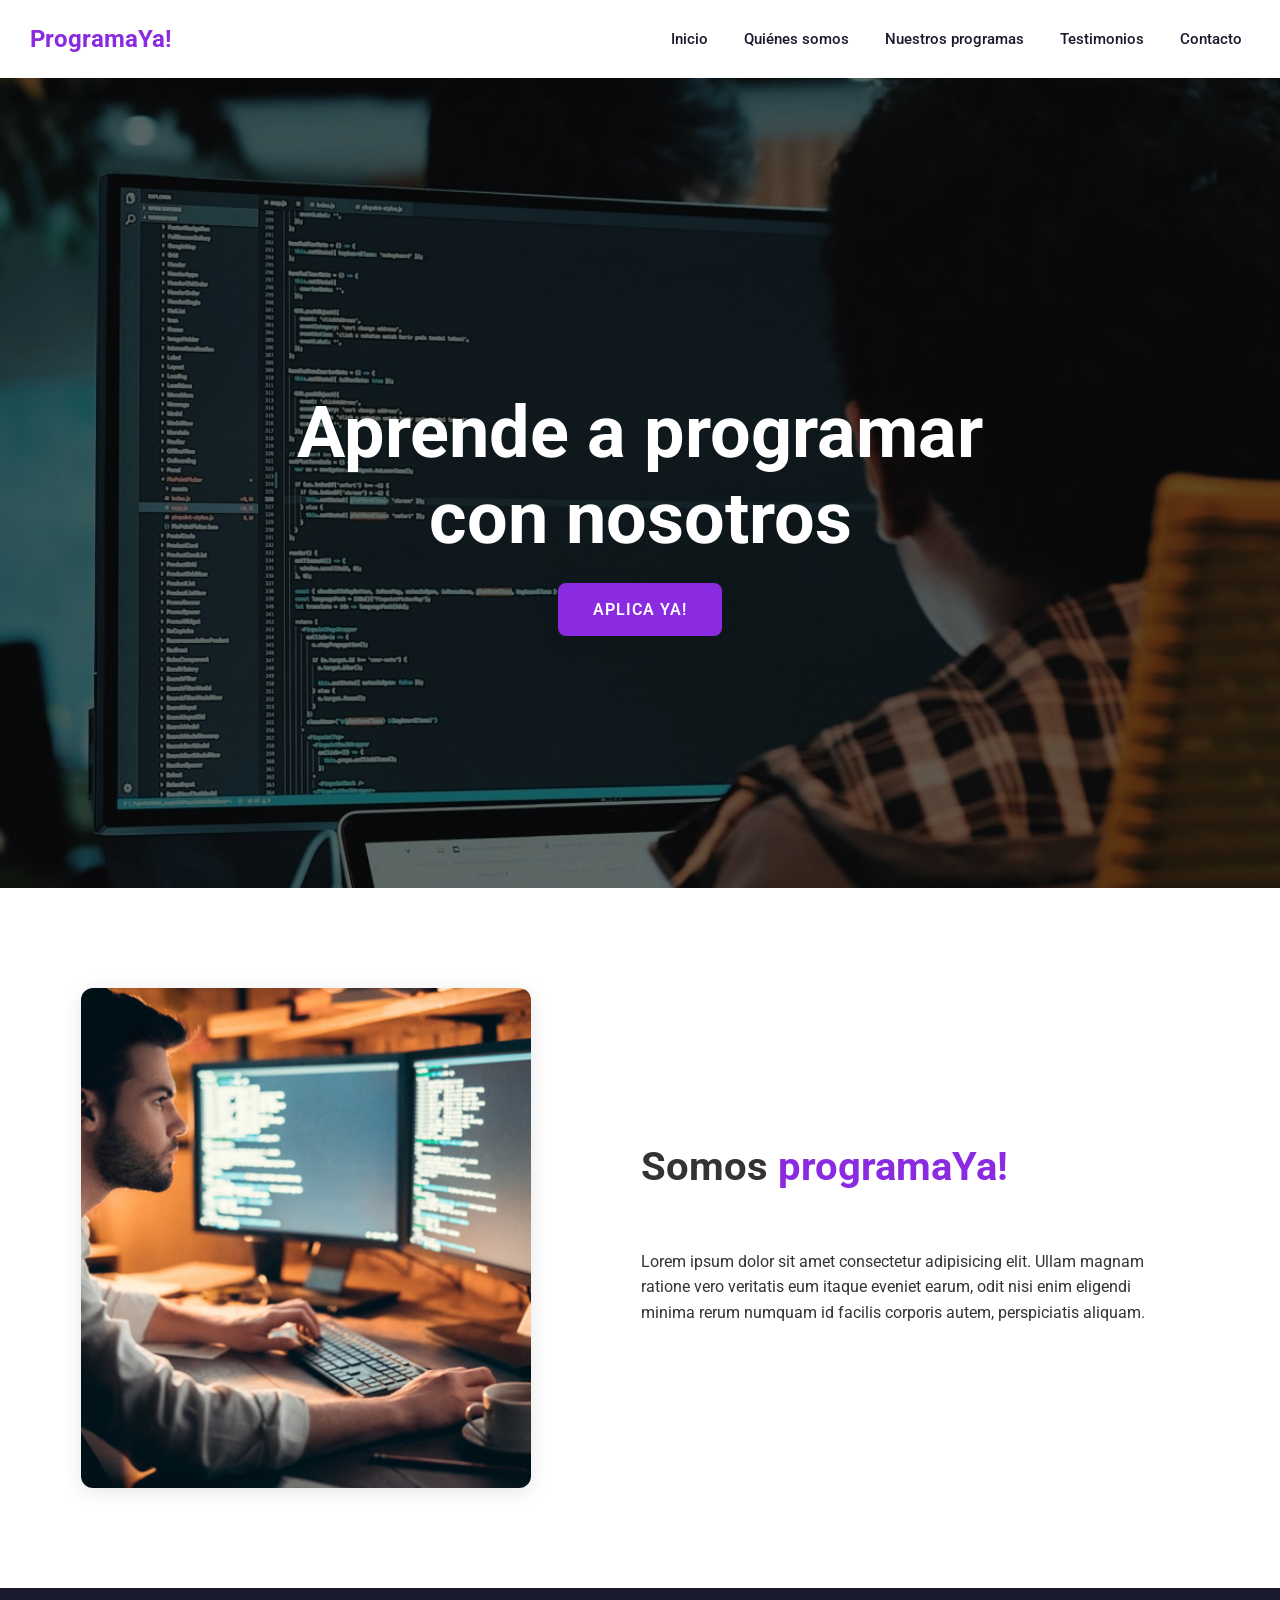
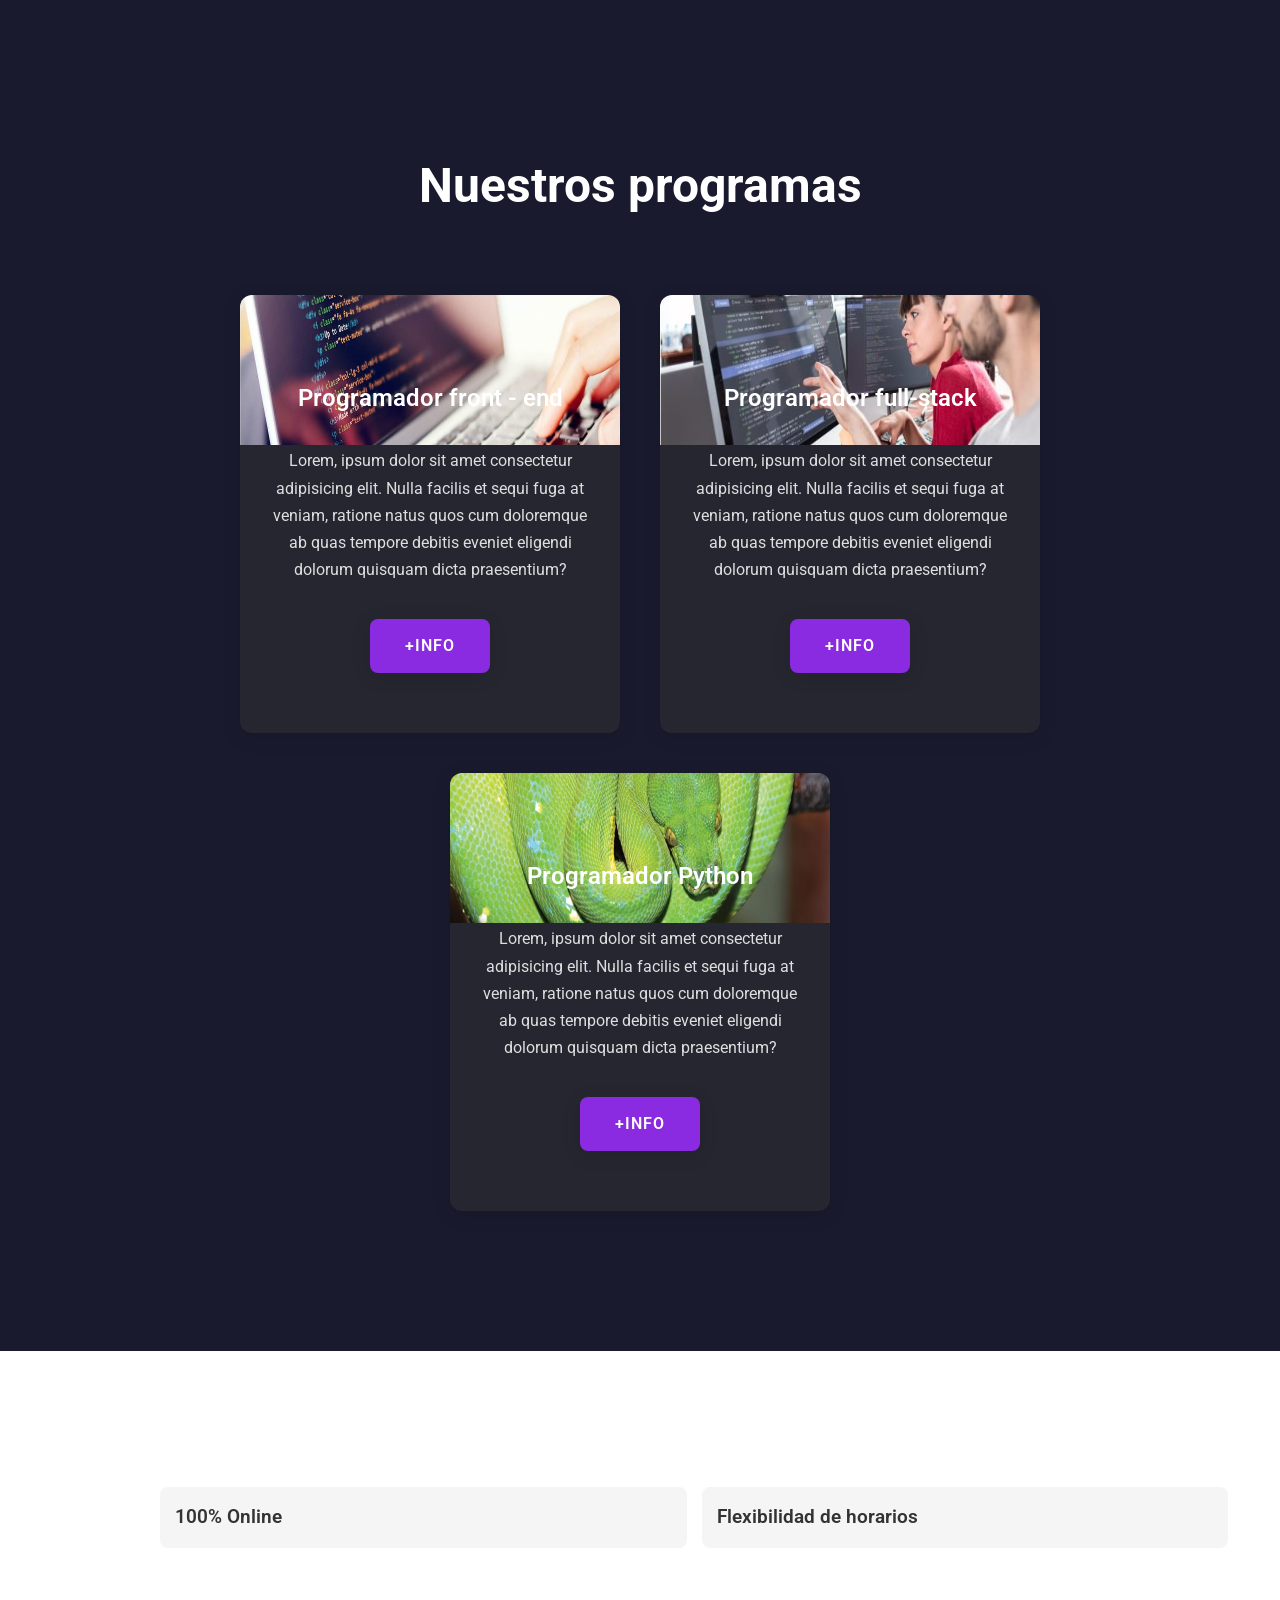
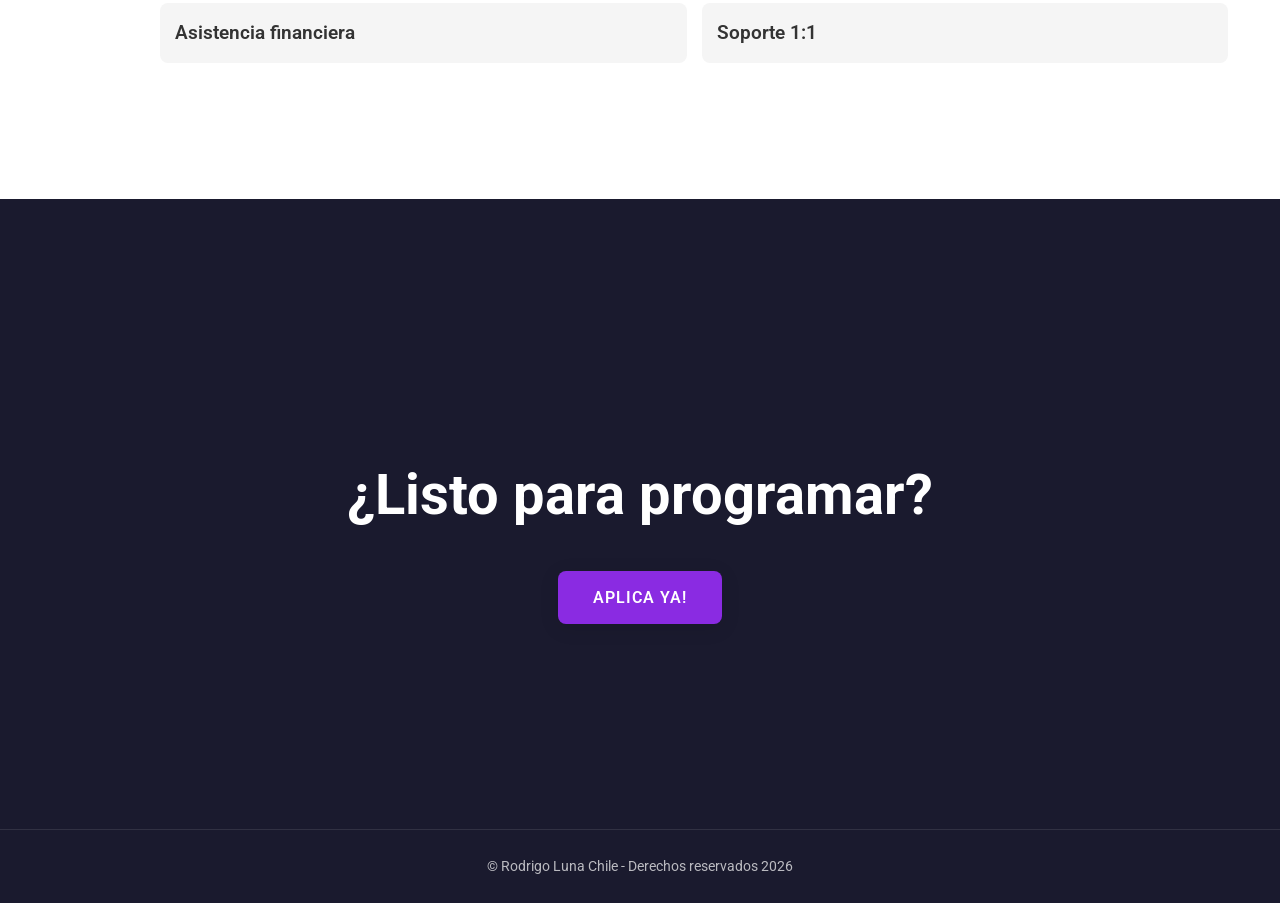
==== commit 539ad000: "Cambiar logo de Rodrigo Luna a ProgramaYa!" ====
--- a/index.html
+++ b/index.html
@@ -16,7 +16,7 @@
   <body>
     <header>
       <div class="container">
-        <p class="logo">Rodrigo Luna</p>
+        <p class="logo">ProgramaYa!</p>
         <nav>
           <a href="index.html">Inicio</a>
           <a href="#somos-proya">Quiénes somos</a>
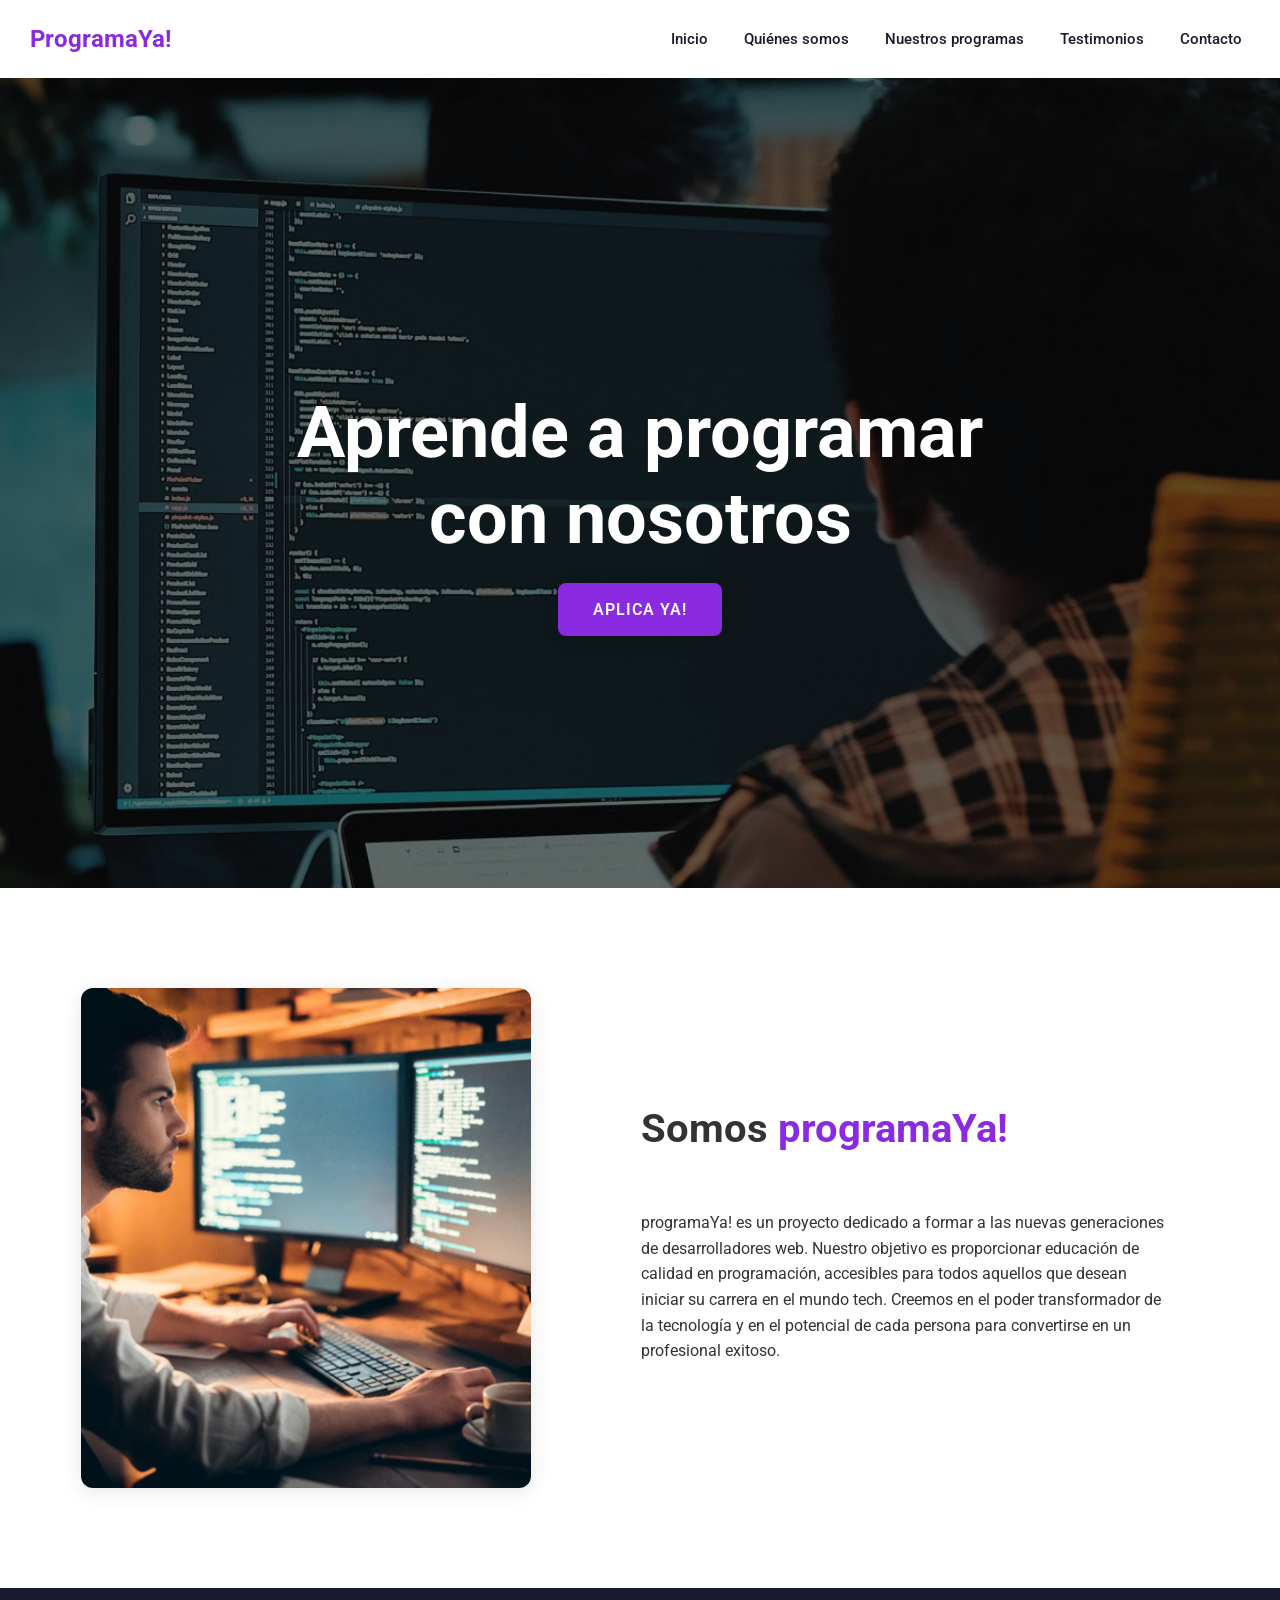
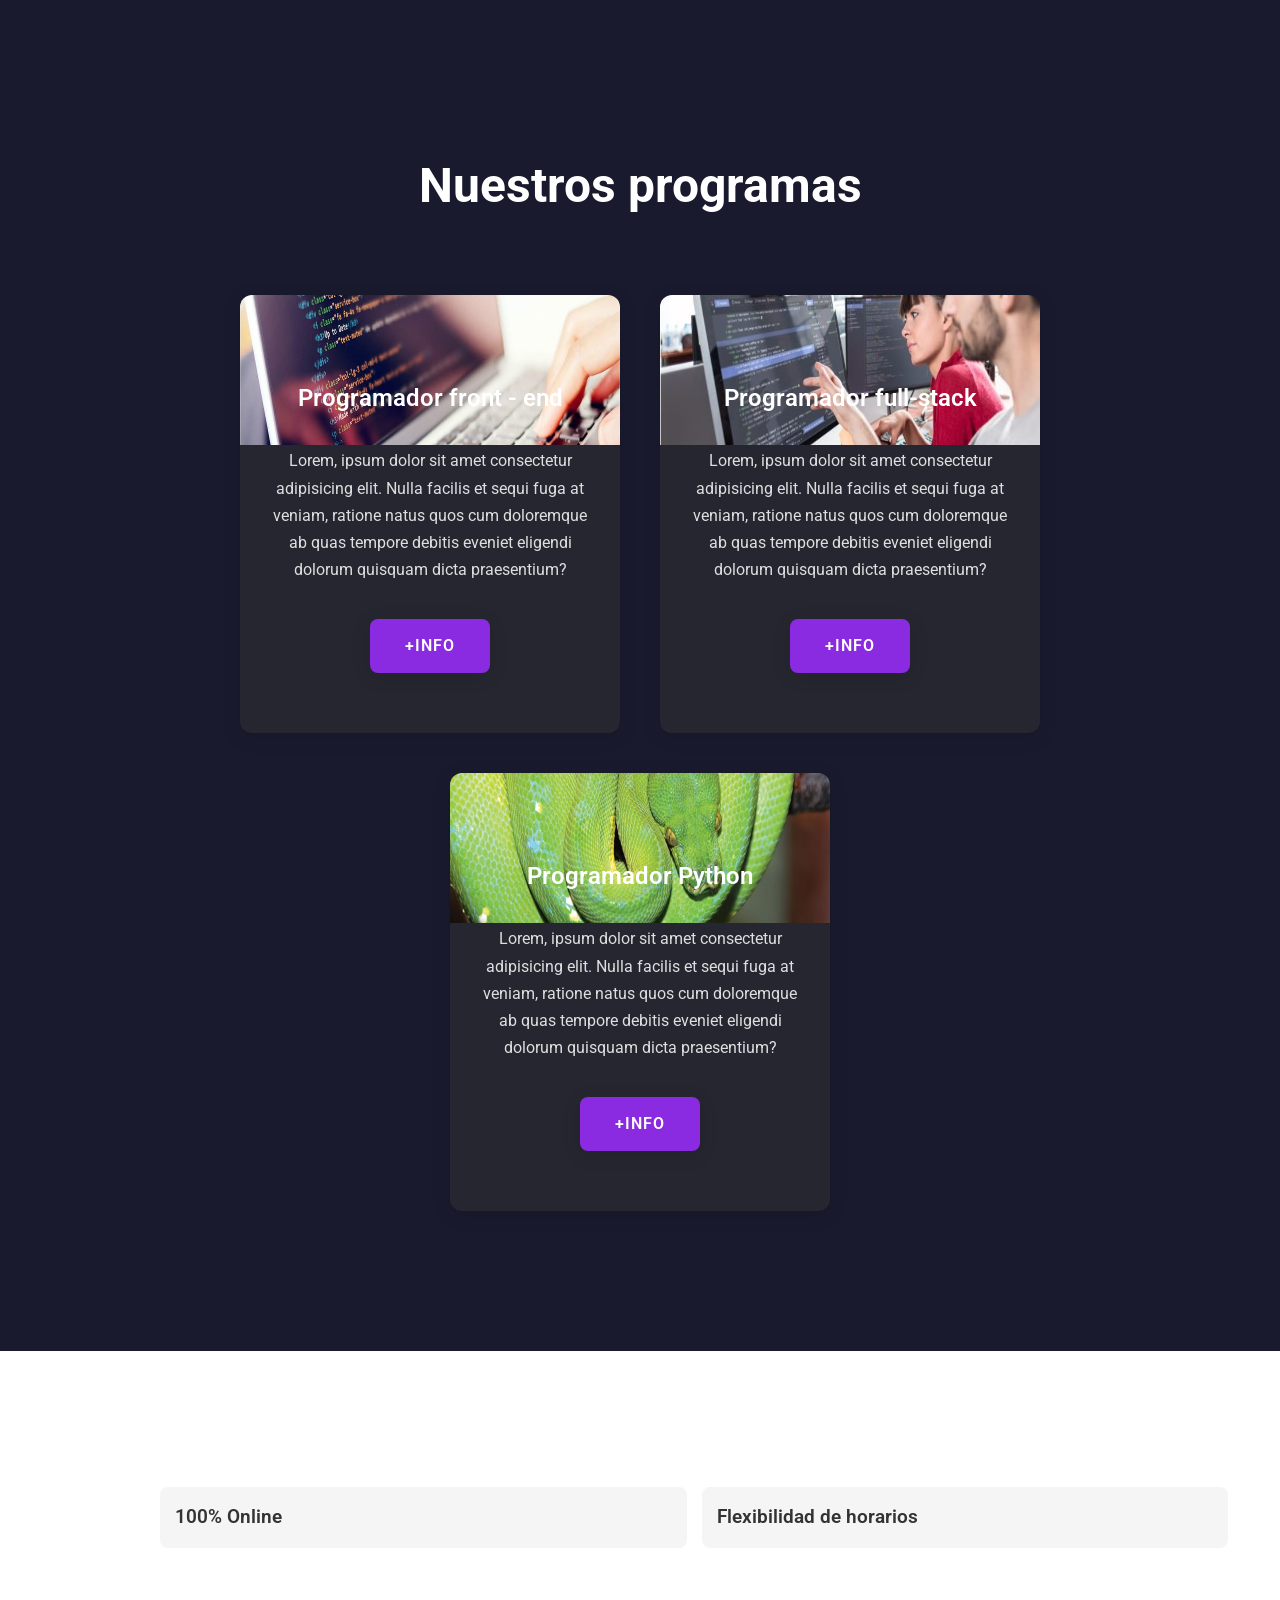
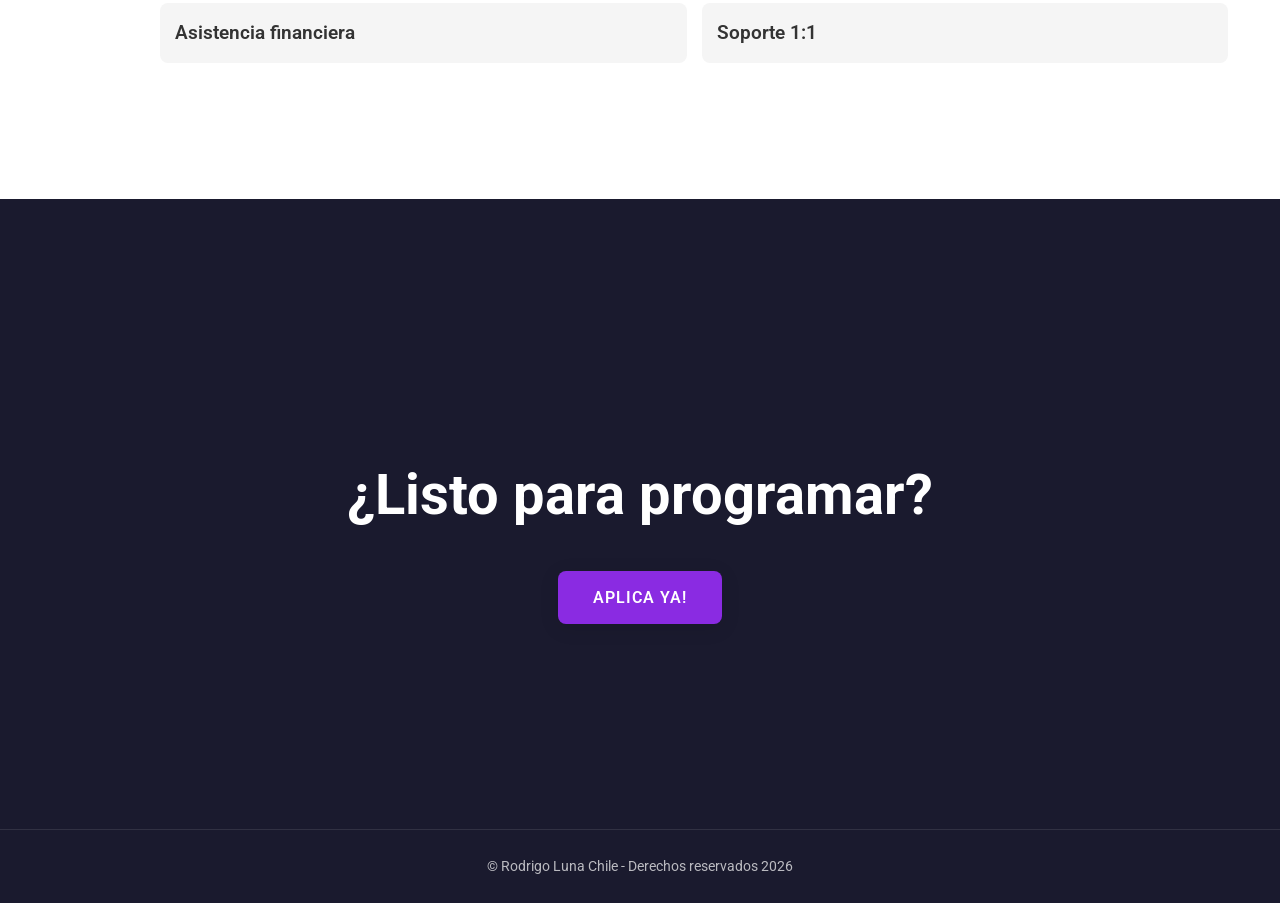
==== commit 05c1901d: "Agregar descripción del proyecto en sección quiénes somos" ====
--- a/index.html
+++ b/index.html
@@ -36,10 +36,10 @@
         <div class="texto">
           <h2>Somos <strong class="color-acento">programaYa!</strong></h2>
           <p>
-            Lorem ipsum dolor sit amet consectetur adipisicing elit. Ullam
-            magnam ratione vero veritatis eum itaque eveniet earum, odit nisi
-            enim eligendi minima rerum numquam id facilis corporis autem,
-            perspiciatis aliquam.
+            programaYa! es un proyecto dedicado a formar a las nuevas generaciones de desarrolladores web.
+            Nuestro objetivo es proporcionar educación de calidad en programación, accesibles para todos aquellos
+            que desean iniciar su carrera en el mundo tech. Creemos en el poder transformador de la tecnología
+            y en el potencial de cada persona para convertirse en un profesional exitoso.
           </p>
         </div>
       </div>
